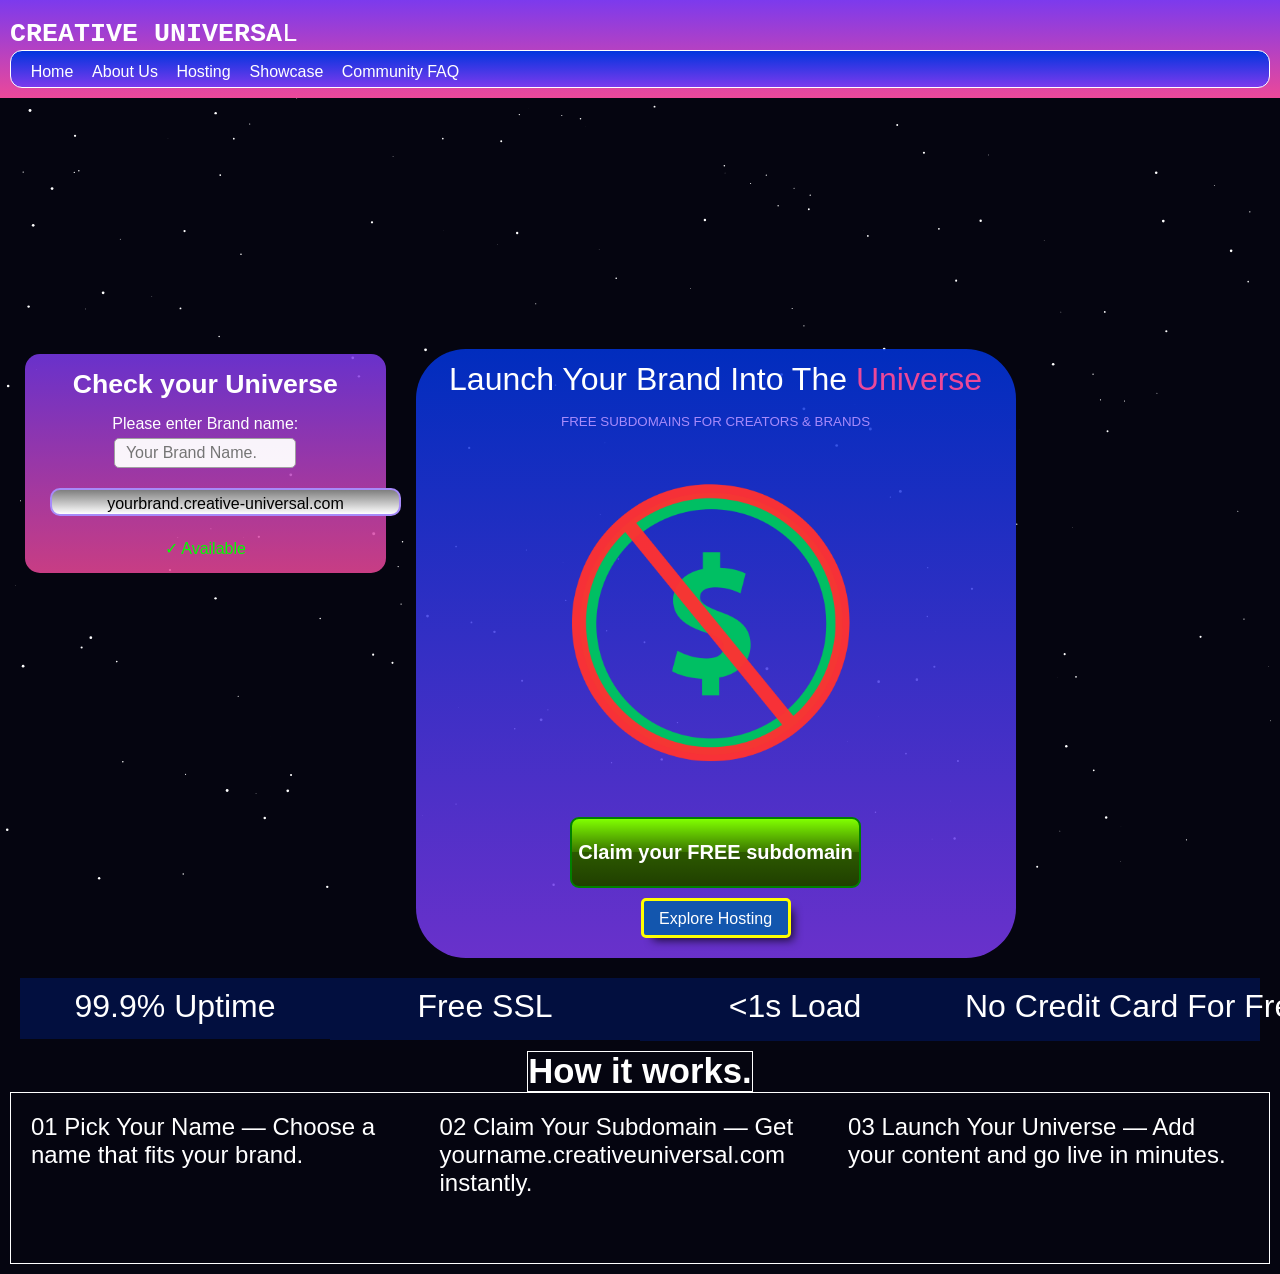
==== index.html @ ac08dbeb "start" ====
<!DOCTYPE html>
<html> 
<head>
	<meta charset="utf-8">
	<meta name="viewport" content="width=device-width, initial-scale=1">
	<meta name="generator" content="RocketCake">
	<title>Home</title>
	<link rel="stylesheet" type="text/css" href="media/rc_global.css?h=32e1c192">
</head>
<body class="body_index_html">
<div class="textstyle1">
<div id="container_594a0821"><div id="container_594a0821_padding" ><div class="textstyle2"><h1 id="heading_4bfff64d"><span class="textstyle3"><span class="textstyle4">CREATIVE UNIVERSA</span><span class="textstyle5">L</span></span>
</h1><div id="menu_63851a2"><div  class="menuholder1"><a href="javascript:void(0);" tabindex="-1" aria-label="&#8801;" >
	<div id="menuentry_30174d59"  class="menustyle1 menu_63851a2_mainMenuEntry mobileEntry">
		<div class="menuentry_text1">
  <span class="textstyle6">&#8801;</span>
		</div>
	</div>
</a>
<a href="javascript:void(0);" tabindex="-1" aria-label="Home" >
	<div id="menuentry_276db422"  class="menustyle2 menu_63851a2_mainMenuEntry normalEntry">
		<div class="menuentry_text2">
  <span class="textstyle7">Home</span>
		</div>
	</div>
</a>
<a href="javascript:void(0);" tabindex="-1" aria-label="About Us" >
	<div id="menuentry_67c5a5c8"  class="menustyle3 menu_63851a2_mainMenuEntry normalEntry">
		<div class="menuentry_text2">
  <span class="textstyle7">About Us</span>
		</div>
	</div>
</a>
<a href="javascript:void(0);" tabindex="-1" aria-label="Hosting" >
	<div id="menuentry_15ec8179"  class="menustyle4 menu_63851a2_mainMenuEntry normalEntry">
		<div class="menuentry_text2">
  <span class="textstyle7">Hosting</span>
		</div>
	</div>
</a>
<a href="showcase.html" style="text-decoration:none" tabindex="-1">
	<div id="menuentry_5f0116bc"  class="menustyle5 menu_63851a2_mainMenuEntry normalEntry">
		<div class="menuentry_text2">
  <span class="textstyle7">Showcase</span>
		</div>
	</div>
</a>
<a href="javascript:void(0);" tabindex="-1" aria-label="Community FAQ" >
	<div id="menuentry_10e32479"  class="menustyle6 menu_63851a2_mainMenuEntry normalEntry">
		<div class="menuentry_text2">
  <span class="textstyle7">Community FAQ</span>
		</div>
	</div>
</a>

	<script type="text/javascript" src="media/wsp_menu.js"></script>
	<script type="text/javascript">
		var js_menu_63851a2= new wsp_menu('menu_63851a2', 'menu_63851a2', 10, "fadeMenus moveHeight ", true, {generateAriaLabels: true, setUsefulTabIndices: true, mobileMenuIsFullscreen: true, mobileMenuCloseButtonColor: '#0A0A0A', menuPaddingUsed: 10, mobileMenuAnimations: ['fadeMenus'], closeWhenMouseOut: false} );

		js_menu_63851a2.createMenuForItem('menuentry_30174d59', ["  <span class=\"textstyle8\">Home</span> ", 'javascript:void(0);', '',
		                                   "  <span class=\"textstyle8\">About Us</span> ", 'javascript:void(0);', '',
		                                   "  <span class=\"textstyle8\">Hosting</span> ", 'javascript:void(0);', '',
		                                   "  <span class=\"textstyle8\">Showcase</span> ", 'showcase.html', '',
		                                   "  <span class=\"textstyle8\">Community FAQ</span> ", 'javascript:void(0);', '']
		                                   , true);
		js_menu_63851a2.createMenuForItem('menuentry_276db422', []);
		js_menu_63851a2.createMenuForItem('menuentry_67c5a5c8', []);
		js_menu_63851a2.createMenuForItem('menuentry_15ec8179', []);
		js_menu_63851a2.createMenuForItem('menuentry_5f0116bc', []);
		js_menu_63851a2.createMenuForItem('menuentry_10e32479', []);

	</script>
</div></div></div>
<div style="clear:both"></div></div></div><div id="container_54a1c552"><div class="textstyle1"><canvas id="stars" style="position:fixed; top:0; left:0; width:100%; height:100%; z-index:-1;"></canvas>
<script>
const c = document.getElementById('stars');
const ctx = c.getContext('2d');
c.width = window.innerWidth; c.height = window.innerHeight;
let stars = Array.from({length: 220}, () => ({
  x: Math.random()*c.width, y: Math.random()*c.height,
  r: Math.random()*1.5, s: Math.random()*0.4+0.15
}));
function draw(){
  ctx.clearRect(0,0,c.width,c.height);
  ctx.fillStyle = '#050510'; ctx.fillRect(0,0,c.width,c.height);
  stars.forEach(st => {
    ctx.beginPath(); ctx.arc(st.x, st.y, st.r, 0, Math.PI*2);
    ctx.fillStyle = 'white'; ctx.fill();
    st.y += st.s; if(st.y > c.height) st.y = 0;
  });
  requestAnimationFrame(draw);
}
draw();
</script><link href="https://fonts.googleapis.com/css2?family=Space+Grotesk:wght@500;600;700&family=Inter:wght@400;500;600&display=swap" rel="stylesheet">
<style>
  body { font-family: 'Inter', sans-serif; background: #050510; color: white; }
  h1, h2, h3 { font-family: 'Space Grotesk', sans-serif; }
  .glass { background: rgba(255,255,255,0.05); border: 1px solid rgba(255,255,255,0.15); border-radius: 24px; }
  .btn-primary { background: linear-gradient(90deg, #7c3aed, #06b6d4); color: white; padding: 14px 28px; border-radius: 999px; font-weight: 600; }
  .gradient-text { background: linear-gradient(90deg, #a78bfa, #22d3ee, #f472b6); -webkit-background-clip: text; -webkit-text-fill-color: transparent; }
</style></div>
</div><div id="container_b7b28e3"><div id="container_b7b28e3_padding" ><div class="textstyle2"><div id="container_74acef95"><div id="container_74acef95_padding" ><div class="textstyle2"><div id="container_7d1752af"><div id="container_7d1752af_padding" ><div class="textstyle1"><h2 id="heading_784852be">Check your Universe</h2></div>
<div class="textstyle2"><div id="container_25bcdda2"><div id="container_25bcdda2_padding" ><div class="textstyle1"><label id="label_322a2f93"><div id="label_322a2f93_padding" >Please enter Brand name:</div></label><input type="text" value="" title="" name="TextEdit1"  placeholder="  Your Brand Name." maxlength="20"  id="edit_3830d4d5" >
</div>
<div style="clear:both"></div></div></div><div id="container_25b8112d"><div id="container_25b8112d_padding" ><div class="textstyle1"><label id="label_e37b403"><div id="label_e37b403_padding" >yourbrand.creative-universal.com</div></label></div>
<div style="clear:both"></div></div></div></div>
<div class="textstyle1"><label id="label_f2ae41b">&#10003; Available</label></div>
<div style="clear:both"></div></div></div><script>
// RocketCake gives inputs an ID like edit1 — right-click your Text Edit > View Code to confirm
// Replace 'edit1' below with your actual ID
const input = document.getElementById('edit_3830d4d5');
const preview = document.getElementById('label_e37b403'); // set your preview Text ID to previewText in Properties
if(input && preview){
  input.addEventListener('input', () => {
    let name = input.value.toLowerCase().replace(/[^a-z0-9-]/g, '');
    preview.textContent = (name || 'yourbrand') + '.creativeuniversal.com';
  });
}
</script></div>
<div style="clear:both"></div></div></div><div id="container_2405c3c9"><div id="container_2405c3c9_padding" ><div class="textstyle2"></div>
<div class="textstyle1">  <div id="container_25ee779">
    <div id="container_25ee779_padding" >
      <div class="textstyle1">
<h1 id="heading_3e5c814"><span class="textstyle3">        <span class="textstyle9">Launch Your Brand Into The </span>
        <span class="textstyle10">Universe</span>
</span>
</h1>        </div>
      <div class="textstyle2">
<div id="container_6e3a76ce"><div id="container_6e3a76ce_padding" ><div class="textstyle1"><h3 id="heading_26f900e2">FREE SUBDOMAINS FOR CREATORS &amp; BRANDS</h3></div>
<div style="clear:both"></div></div></div><div id="container_406604df"><div id="container_406604df_padding" ><div class="textstyle1"><img src="media/free.png" width="2000" height="2000" id="img_588c0ec4" alt="" title="" /></div>
<div style="clear:both"></div></div></div>        </div>
      <div class="textstyle1">
<div id="button_10b96d19"><div class="vcenterstyle1"><div class="vcenterstyle2"><div class="textstyle1">        <span class="textstyle11">Claim your FREE subdomain</span>
</div>
</div></div></div>        </div>
      <div class="textstyle2">
<div id="container_5413056b"><div id="container_5413056b_padding" ><div class="textstyle1">        <div id="button_51dd1a2f">
          <div class="vcenterstyle1"><div class="vcenterstyle2">            <div class="textstyle1">
              <span class="textstyle12">Explore Hosting</span>
              </div>
            </div></div>
          </div>
</div>
<div style="clear:both"></div></div></div>        </div>
      <div style="clear:both"></div>
      </div>
    </div>
</div>
<div style="clear:both"></div></div></div><div id="container_19f446e8"><div id="container_19f446e8_padding" ><div class="textstyle2"><div id="container_b61e83"><div id="container_b61e83_padding" ><div class="textstyle2"></div>
<div class="textstyle1"><h1 id="heading_291acaf">99.9% Uptime</h1></div>
<div style="clear:both"></div></div></div><div id="container_36889197"><div id="container_36889197_padding" ><div class="textstyle2"></div>
<div class="textstyle1"><h1 id="heading_170d175c">Free SSL</h1></div>
<div style="clear:both"></div></div></div><div id="container_5b0f625a"><div id="container_5b0f625a_padding" ><div class="textstyle2"></div>
<div class="textstyle1"><h1 id="heading_7133bc3d">&lt;1s Load</h1></div>
<div style="clear:both"></div></div></div><div id="container_45953828"><div id="container_45953828_padding" ><div class="textstyle2"></div>
<div class="textstyle1"><h1 id="heading_2948382b">No Credit Card For Free</h1></div>
<div style="clear:both"></div></div></div></div>
<div style="clear:both"></div></div></div></div>
<div class="textstyle1"><h1 id="heading_70c663b5">How it works.</h1></div>
<div class="textstyle2"><div id="container_3771cb8a"><div id="container_3771cb8a_padding" ><div class="textstyle2"><div id="container_14582392"><div id="container_14582392_padding" ><div class="textstyle2"><h2 id="heading_4a51962e">01 Pick Your Name &#8212; Choose a name that fits your brand.</h2></div>
<div style="clear:both"></div></div></div><div id="container_56fc7028"><div id="container_56fc7028_padding" ><div class="textstyle2"><h2 id="heading_6847f1d0">02 Claim Your Subdomain &#8212; Get yourname.creativeuniversal.com instantly.</h2></div>
<div style="clear:both"></div></div></div><div id="container_75846dd1"><div id="container_75846dd1_padding" ><div class="textstyle2"><h2 id="heading_7eba60fe">03 Launch Your Universe &#8212; Add your content and go live in minutes.</h2></div>
<div style="clear:both"></div></div></div></div>
<div style="clear:both"></div></div></div></div>
<div style="clear:both"></div></div></div>  </div>
</body>
</html>
---- media/rc_global.css ----
h1, h2, h3 { margin:0; padding:0; font-weight:normal; font-style:normal; }
.body_index_html a { color:#5D5D9E; } 
.body_index_html a:visited { color:#5D5D9E; } 
.body_index_html a:active { color:#5C615E; } 
.body_index_html a:hover { color:#B2B3B4; } 
#menu_63851a2 a { text-decoration: none; }
#menu_63851a2_pane { background-color: #E6E6E6; border: 1px solid #E6E6E6; padding-top: 10px; padding-bottom: 10px; border-radius: 12px; box-shadow: 2px 2px 6px 0px rgba(8, 8, 8, 0.784314); }
#menu_63851a2_hr { background-color: #E6E6E6; height: 1px; border: none; }
#menu_63851a2_entry { padding-left: 10px; padding-right: 10px; padding-top: 3px; padding-bottom: 3px; }
#menu_63851a2_entry:hover { background-color: #323232; color: #FFFFFF !important; }
#menu_63851a2_entry:hover span { color:#FFFFFF !important; }
		.menu_63851a2_mainMenuEntry { text-align: center; }
		.menu_63851a2_mainMenuEntry:hover {	background-color:#282828; }
		.menu_63851a2_mainMenuEntry:hover span {	color:#FFFFFF !important; }
		#menu_63851a2 .mobileEntry { display: none; } 
		#menu_63851a2 .normalEntry { display: block; } 
		@media only screen and (max-width:600px) { 
			#menu_63851a2 .mobileEntry { display: block; } 
			#menu_63851a2 .normalEntry { display: none; } 
		}
body.body_index_html  { background-color:#050510; padding:0;  margin: 0; }
.textstyle1 { text-align:center; }
#container_594a0821 { vertical-align: top; position:relative; display: inline-block; width:100%; min-height:73px; background-color:#EC4899; background: linear-gradient(to bottom, #7C3AED, #EC4899);  }
#container_594a0821_padding { margin: 10px; display: block;  }
.textstyle2 { text-align:left; }
#heading_4bfff64d { vertical-align: bottom; position:relative; display: inline-block; background:none;  }
.textstyle3 { text-align:left;display: block }
.textstyle4 { font-size:20pt; font-family:'Lucida Console', Monaco, monospace; color:#FFFFFF; font-weight:bold;  }
.textstyle5 { font-size:20pt; font-family:'Lucida Console', Monaco, monospace; color:#FFFFFF;  }
#menu_63851a2 { box-sizing: border-box; vertical-align: bottom; border-radius: 12px; position:relative; display: inline-block; width:100%; height:38px; text-align:left; background-color:#7C3AED; background: linear-gradient(to bottom, #0135DE, #7C3AED); border: 1px solid #FFFFFF;  }
.menuholder1 { position: relative; overflow: hidden; width: 100%; height: 100%; }
.menustyle1 { position:absolute; width:37px; height:38px; left:10px;  }
.menuentry_text1 { position:absolute; top:0px; bottom:0px; left:0px; right:0px; margin-top:auto; margin-bottom:auto; margin-left:auto; margin-right:auto; height:33px;  }
.textstyle6 { font-size:22pt; font-family:Arial, Helvetica, sans-serif; color:#000000;  white-space: nowrap; }
.menustyle2 { position:absolute; width:62px; height:38px; left:10px;  }
.menuentry_text2 { position:absolute; top:0px; bottom:0px; left:0px; right:0px; margin-top:auto; margin-bottom:auto; margin-left:auto; margin-right:auto; height:18px;  }
.textstyle7 { font-size:12pt; font-family:Arial, Helvetica, sans-serif; color:#FFFFFF;  white-space: nowrap; }
.menustyle3 { position:absolute; width:84px; height:38px; left:72px;  }
.menustyle4 { position:absolute; width:73px; height:38px; left:156px;  }
.menustyle5 { position:absolute; width:93px; height:38px; left:229px;  }
.menustyle6 { position:absolute; width:135px; height:38px; left:322px;  }
.textstyle8 { font-size:12pt; font-family:Arial, Helvetica, sans-serif; color:#000000;  white-space: nowrap; }
#container_54a1c552 { vertical-align: top; position:relative; display: inline-block; width:100%; min-height:231px; background:none;  }
#container_b7b28e3 { vertical-align: top; position:relative; display: inline-block; width:100%; min-height:150px; background:none;  }
#container_b7b28e3_padding { margin: 10px; display: block;  }
#container_74acef95 { vertical-align: top; position:relative; display: inline-block; width:31%; min-height:304px; background:none;  }
#container_74acef95_padding { margin: 15px; display: block;  }
#container_7d1752af { vertical-align: top; border-radius: 15px; position:relative; display: inline-block; width:100%; min-height:188px; background-color:#EC4899; background: linear-gradient(to bottom, rgba(124, 58, 237, 0.847059), rgba(236, 72, 153, 0.847059));  }
#container_7d1752af_padding { margin: 15px; display: block;  }
#heading_784852be { vertical-align: bottom; position:relative; display: inline-block; background:none; font-size:20pt; font-family:Arial, Helvetica, sans-serif; color:#FFFFFF; text-align:left; font-weight:bold;  }
#container_25bcdda2 { vertical-align: top; position:relative; display: inline-block; width:100%; min-height:47px; background:none;  }
#container_25bcdda2_padding { margin: 10px; display: block;  }
#label_322a2f93 { vertical-align: bottom; position:relative; display: inline-block; background:none; font-size:12pt; font-family:Arial, Helvetica, sans-serif; color:#FFFFFF; text-align:left;  }
#label_322a2f93_padding { margin: 5px; display: block;  }
#edit_3830d4d5 { box-sizing: border-box; vertical-align: bottom; border-radius: 5px; position:relative; display: inline-block; width:182px; height:30px; background-color:rgba(255, 255, 255, 0.94902); border: 1px solid #A0A0A0; font-size:12pt; font-family:Arial, Helvetica, sans-serif; color:#000000;  }
#container_25b8112d { vertical-align: top; position:relative; display: inline-block; width:100%; min-height:60px; background:none;  }
#container_25b8112d_padding { margin: 10px; display: block;  }
#label_e37b403 { box-sizing: border-box; vertical-align: top; border-radius: 10px; position:relative; display: inline-block; width:351px; height:28px; background-color:#FFFFFF; background: linear-gradient(to bottom, #7F7F7F, #FFFFFF); border: 2px solid #A78BFA; font-size:12pt; font-family:Arial, Helvetica, sans-serif; color:#000000; text-align:center;  }
#label_e37b403_padding { margin: 5px; display: block;  }
#label_f2ae41b { vertical-align: bottom; position:relative; display: inline-block; background:none; font-size:12pt; font-family:Arial, Helvetica, sans-serif; color:#00FF00; text-align:left;  }
#container_2405c3c9 { vertical-align: top; position:relative; display: inline-block; width:50%; min-height:150px; background:none;  }
#container_2405c3c9_padding { margin: 10px; display: block;  }
#container_25ee779 { vertical-align: top; border-radius: 50px; position:relative; display: inline-block; width:549px; min-height:601px; min-width:600px; background-color:#7C3AED; background: linear-gradient(to bottom, rgba(1, 53, 222, 0.847059), rgba(124, 58, 237, 0.847059));  }
#container_25ee779_padding { margin: 10px; display: block;  }
#heading_3e5c814 { vertical-align: bottom; position:relative; display: inline-block; background:none;  }
.textstyle9 { font-size:24pt; font-family:Arial, Helvetica, sans-serif; color:#FFFFFF;  }
.textstyle10 { font-size:24pt; font-family:Arial, Helvetica, sans-serif; color:#EC4899;  }
#container_6e3a76ce { vertical-align: top; position:relative; display: inline-block; width:100%; min-height:30px; background:none;  }
#container_6e3a76ce_padding { margin: 10px; display: block;  }
#heading_26f900e2 { vertical-align: bottom; position:relative; display: inline-block; background:none; font-size:10pt; font-family:Arial, Helvetica, sans-serif; color:#A78BFA; text-align:left;  }
#container_406604df { vertical-align: top; position:relative; display: inline-block; width:100%; min-height:150px; background:none;  }
#container_406604df_padding { margin: 10px; display: block;  }
#img_588c0ec4 { vertical-align: bottom; position:relative; display: inline-block; width:64%; background:none; height:auto;  }
#button_10b96d19 { box-sizing: border-box; vertical-align: bottom; border-radius: 9px; position:relative; display: inline-block; width:291px; height:71px; background-color:#80FF00; background: linear-gradient(to bottom,#80FF00, #397200 50%, #2C5900 50%, #203F00); border: 2px solid #008000;  }
.vcenterstyle1 { display: table; width: 100%; height: 100%; }
.vcenterstyle2 { display: table-cell; vertical-align: middle; }
.textstyle11 { font-size:15pt; font-family:Arial, Helvetica, sans-serif; color:#FFFFFF; font-weight:bold;  }
#container_5413056b { vertical-align: top; position:relative; display: inline-block; width:100%; min-height:58px; background:none;  }
#container_5413056b_padding { margin: 10px; display: block;  }
#button_51dd1a2f { box-sizing: border-box; vertical-align: bottom; border-radius: 5px; position:relative; display: inline-block; width:150px; height:40px; background-color:#1356AE; border: 3px solid #FFFF00; box-shadow: 7px 7px 10px -5px rgba(0, 0, 0, 0.784314);  }
.textstyle12 { font-size:12pt; font-family:Arial, Helvetica, sans-serif; color:#FFFFFF;  }
#container_19f446e8 { vertical-align: top; position:relative; display: inline-block; width:100%; min-height:82px; background:none;  }
#container_19f446e8_padding { margin: 10px; display: block;  }
#container_b61e83 { vertical-align: top; position:relative; display: inline-block; width:25%; min-height:61px; background-color:rgba(0, 26, 111, 0.498039);  }
#container_b61e83_padding { margin: 10px; display: block;  }
#heading_291acaf { vertical-align: bottom; position:relative; display: inline-block; background:none; font-size:24pt; font-family:Arial, Helvetica, sans-serif; color:#FFFFFF; text-align:left;  }
#container_36889197 { vertical-align: top; position:relative; display: inline-block; width:25%; min-height:62px; background-color:rgba(0, 26, 111, 0.498039);  }
#container_36889197_padding { margin: 10px; display: block;  }
#heading_170d175c { vertical-align: bottom; position:relative; display: inline-block; background:none; font-size:24pt; font-family:Arial, Helvetica, sans-serif; color:#FFFFFF; text-align:left;  }
#container_5b0f625a { vertical-align: top; position:relative; display: inline-block; width:25%; min-height:63px; background-color:rgba(0, 26, 111, 0.498039);  }
#container_5b0f625a_padding { margin: 10px; display: block;  }
#heading_7133bc3d { vertical-align: bottom; position:relative; display: inline-block; background:none; font-size:24pt; font-family:Arial, Helvetica, sans-serif; color:#FFFFFF; text-align:left;  }
#container_45953828 { vertical-align: top; position:relative; display: inline-block; width:25%; min-height:63px; background-color:rgba(0, 26, 111, 0.498039);  }
#container_45953828_padding { margin: 10px; display: block;  }
#heading_2948382b { vertical-align: bottom; position:relative; display: inline-block; width:355px; height:42px; background:none; font-size:24pt; font-family:Arial, Helvetica, sans-serif; color:#FFFFFF; text-align:center;  }
#heading_70c663b5 { box-sizing: border-box; vertical-align: bottom; position:relative; display: inline-block; background:none; border: 1px solid #FFFFFF; font-size:26pt; font-family:Arial, Helvetica, sans-serif; color:#FFFFFF; text-align:center; font-weight:bold;  }
#container_3771cb8a { box-sizing: border-box; vertical-align: top; position:relative; display: inline-block; width:100%; min-height:150px; background:none; border: 1px solid #FFFFFF;  }
#container_3771cb8a_padding { margin: 10px; display: block;  }
#container_14582392 { vertical-align: top; position:relative; display: inline-block; width:33%; min-height:150px; background:none;  }
#container_14582392_padding { margin: 10px; display: block;  }
#heading_4a51962e { vertical-align: bottom; position:relative; display: inline-block; background:none; font-size:18pt; font-family:Arial, Helvetica, sans-serif; color:#FFFFFF; text-align:left;  }
#container_56fc7028 { vertical-align: top; position:relative; display: inline-block; width:33%; min-height:150px; background:none;  }
#container_56fc7028_padding { margin: 10px; display: block;  }
#heading_6847f1d0 { vertical-align: bottom; position:relative; display: inline-block; background:none; font-size:18pt; font-family:Arial, Helvetica, sans-serif; color:#FFFFFF; text-align:left;  }
#container_75846dd1 { vertical-align: top; position:relative; display: inline-block; width:33%; min-height:150px; background:none;  }
#container_75846dd1_padding { margin: 10px; display: block;  }
#heading_7eba60fe { vertical-align: bottom; position:relative; display: inline-block; background:none; font-size:18pt; font-family:Arial, Helvetica, sans-serif; color:#FFFFFF; text-align:left;  }
@media only screen and (max-width: 800px)
{
		#container_b61e83 { width:50%;  }
		#container_36889197 { width:50%;  }
		#container_5b0f625a { width:50%;  }
		#container_45953828 { width:50%;  }
}
@media only screen and (max-width: 600px)
{
		#container_14582392 { width:100%;  }
		#container_56fc7028 { width:100%;  }
		#container_75846dd1 { width:100%;  }
}
@media only screen and (max-width: 400px)
{
		#container_74acef95 { width:100%;  }
		#container_2405c3c9 { width:100%;  }
		#container_b61e83 { width:100%;  }
		#container_36889197 { width:100%;  }
		#container_5b0f625a { width:100%;  }
		#container_45953828 { width:100%;  }
}
.body_showcase_html a { color:#5D5D9E; } 
.body_showcase_html a:visited { color:#5D5D9E; } 
.body_showcase_html a:active { color:#5C615E; } 
.body_showcase_html a:hover { color:#B2B3B4; } 
#menu_749be54d a { text-decoration: none; }
#menu_749be54d_pane { background-color: #E6E6E6; border: 1px solid #E6E6E6; padding-top: 10px; padding-bottom: 10px; border-radius: 12px; box-shadow: 2px 2px 6px 0px rgba(8, 8, 8, 0.784314); }
#menu_749be54d_hr { background-color: #E6E6E6; height: 1px; border: none; }
#menu_749be54d_entry { padding-left: 10px; padding-right: 10px; padding-top: 3px; padding-bottom: 3px; }
#menu_749be54d_entry:hover { background-color: #323232; color: #FFFFFF !important; }
#menu_749be54d_entry:hover span { color:#FFFFFF !important; }
		.menu_749be54d_mainMenuEntry { text-align: center; }
		.menu_749be54d_mainMenuEntry:hover {	background-color:#282828; }
		.menu_749be54d_mainMenuEntry:hover span {	color:#FFFFFF !important; }
		#menu_749be54d .mobileEntry { display: none; } 
		#menu_749be54d .normalEntry { display: block; } 
		@media only screen and (max-width:600px) { 
			#menu_749be54d .mobileEntry { display: block; } 
			#menu_749be54d .normalEntry { display: none; } 
		}
body.body_showcase_html  { background-color:#050510; padding:0;  margin: 0; }
#container_6cf5d1d2 { vertical-align: top; position:relative; display: inline-block; width:100%; min-height:73px; background-color:#EC4899; background: linear-gradient(to bottom, #7C3AED, #EC4899);  }
#container_6cf5d1d2_padding { margin: 10px; display: block;  }
#heading_124f33ff { vertical-align: bottom; position:relative; display: inline-block; background:none;  }
#menu_749be54d { box-sizing: border-box; vertical-align: bottom; border-radius: 12px; position:relative; display: inline-block; width:100%; height:38px; text-align:left; background-color:#7C3AED; background: linear-gradient(to bottom, #0135DE, #7C3AED); border: 1px solid #FFFFFF;  }
#container_10bc54f8 { vertical-align: top; position:relative; display: inline-block; width:100%; min-height:231px; background:none;  }
#heading_52a573a4 { vertical-align: bottom; position:relative; display: inline-block; background:none; font-size:40pt; font-family:Arial, Helvetica, sans-serif; color:#FFFFFF; text-align:left; font-weight:bold;  }
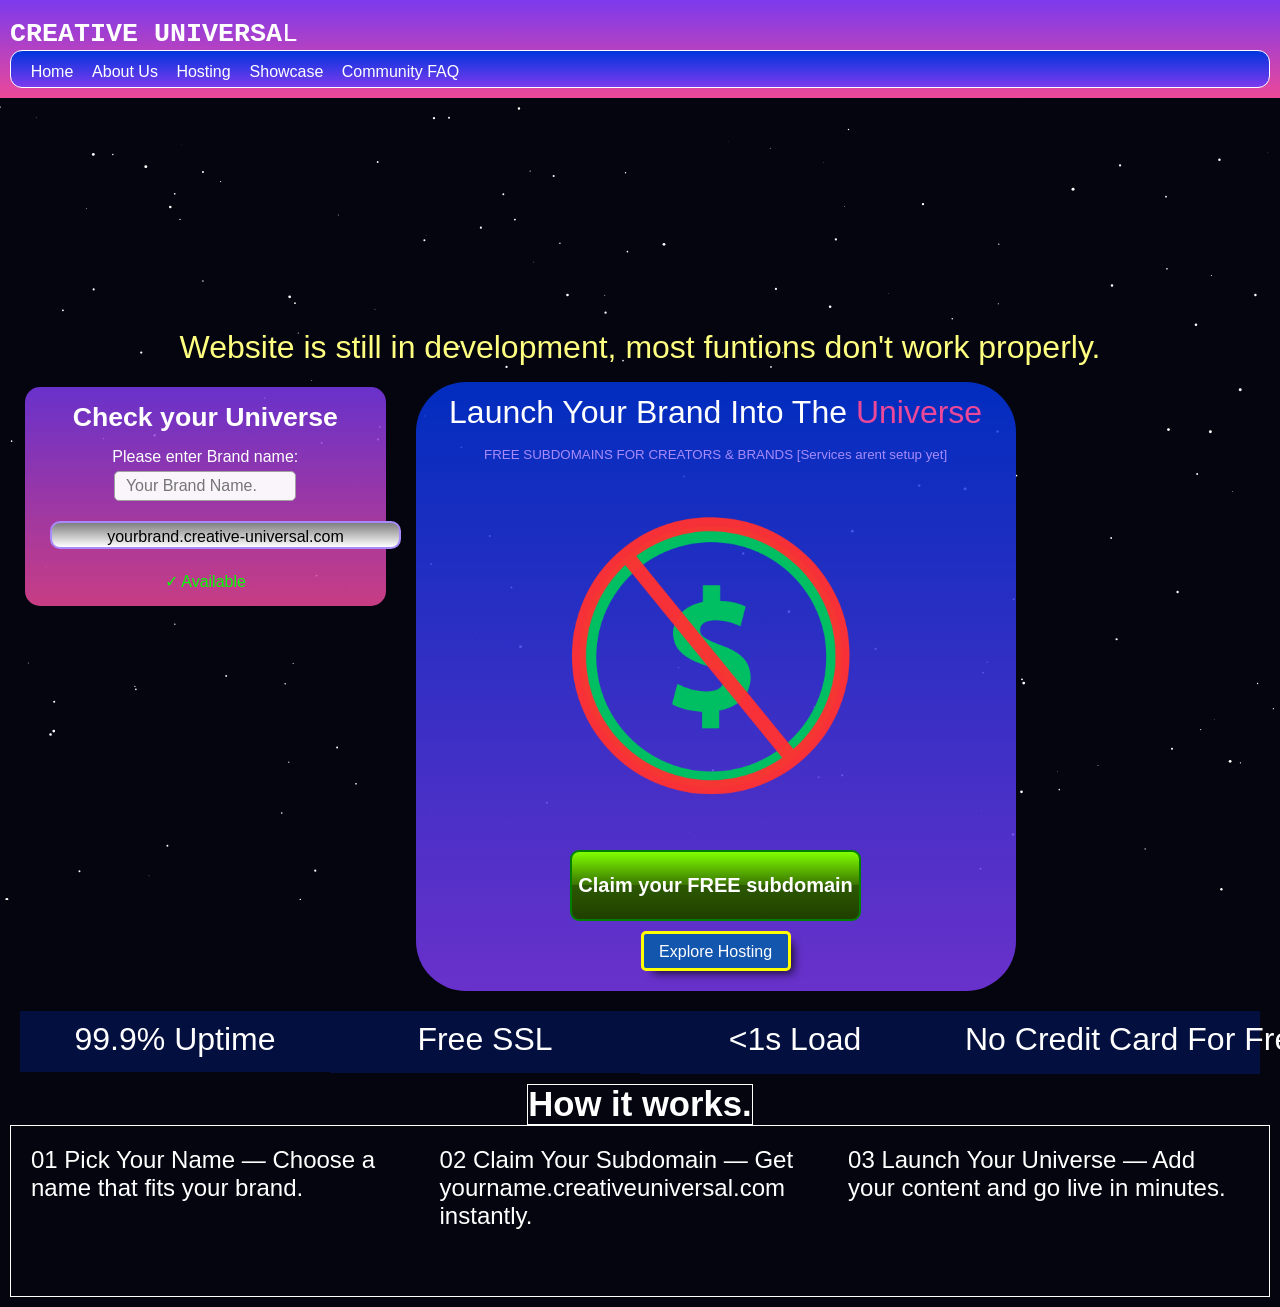
==== commit 3c89381c: "v1.1" ====
--- a/index.html
+++ b/index.html
@@ -5,7 +5,7 @@
 	<meta name="viewport" content="width=device-width, initial-scale=1">
 	<meta name="generator" content="RocketCake">
 	<title>Home</title>
-	<link rel="stylesheet" type="text/css" href="media/rc_global.css?h=32e1c192">
+	<link rel="stylesheet" type="text/css" href="media/rc_global.css?h=db89f7a8">
 </head>
 <body class="body_index_html">
 <div class="textstyle1">
@@ -99,7 +99,7 @@
   .btn-primary { background: linear-gradient(90deg, #7c3aed, #06b6d4); color: white; padding: 14px 28px; border-radius: 999px; font-weight: 600; }
   .gradient-text { background: linear-gradient(90deg, #a78bfa, #22d3ee, #f472b6); -webkit-background-clip: text; -webkit-text-fill-color: transparent; }
 </style></div>
-</div><div id="container_b7b28e3"><div id="container_b7b28e3_padding" ><div class="textstyle2"><div id="container_74acef95"><div id="container_74acef95_padding" ><div class="textstyle2"><div id="container_7d1752af"><div id="container_7d1752af_padding" ><div class="textstyle1"><h2 id="heading_784852be">Check your Universe</h2></div>
+</div><h1 id="heading_3cacacad">Website is still in development, most funtions don't work properly.</h1><div id="container_b7b28e3"><div id="container_b7b28e3_padding" ><div class="textstyle2"><div id="container_74acef95"><div id="container_74acef95_padding" ><div class="textstyle2"><div id="container_7d1752af"><div id="container_7d1752af_padding" ><div class="textstyle1"><h2 id="heading_784852be">Check your Universe</h2></div>
 <div class="textstyle2"><div id="container_25bcdda2"><div id="container_25bcdda2_padding" ><div class="textstyle1"><label id="label_322a2f93"><div id="label_322a2f93_padding" >Please enter Brand name:</div></label><input type="text" value="" title="" name="TextEdit1"  placeholder="  Your Brand Name." maxlength="20"  id="edit_3830d4d5" >
 </div>
 <div style="clear:both"></div></div></div><div id="container_25b8112d"><div id="container_25b8112d_padding" ><div class="textstyle1"><label id="label_e37b403"><div id="label_e37b403_padding" >yourbrand.creative-universal.com</div></label></div>
@@ -126,7 +126,7 @@
 </span>
 </h1>        </div>
       <div class="textstyle2">
-<div id="container_6e3a76ce"><div id="container_6e3a76ce_padding" ><div class="textstyle1"><h3 id="heading_26f900e2">FREE SUBDOMAINS FOR CREATORS &amp; BRANDS</h3></div>
+<div id="container_6e3a76ce"><div id="container_6e3a76ce_padding" ><div class="textstyle1"><h3 id="heading_26f900e2">FREE SUBDOMAINS FOR CREATORS &amp; BRANDS [Services arent setup yet]</h3></div>
 <div style="clear:both"></div></div></div><div id="container_406604df"><div id="container_406604df_padding" ><div class="textstyle1"><img src="media/free.png" width="2000" height="2000" id="img_588c0ec4" alt="" title="" /></div>
 <div style="clear:both"></div></div></div>        </div>
       <div class="textstyle1">
--- a/media/rc_global.css
+++ b/media/rc_global.css
@@ -41,6 +41,7 @@
 .menustyle6 { position:absolute; width:135px; height:38px; left:322px;  }
 .textstyle8 { font-size:12pt; font-family:Arial, Helvetica, sans-serif; color:#000000;  white-space: nowrap; }
 #container_54a1c552 { vertical-align: top; position:relative; display: inline-block; width:100%; min-height:231px; background:none;  }
+#heading_3cacacad { vertical-align: bottom; position:relative; display: inline-block; width:1021px; height:33px; background:none; font-size:24pt; font-family:Arial, Helvetica, sans-serif; color:#FFFF80; text-align:center;  }
 #container_b7b28e3 { vertical-align: top; position:relative; display: inline-block; width:100%; min-height:150px; background:none;  }
 #container_b7b28e3_padding { margin: 10px; display: block;  }
 #container_74acef95 { vertical-align: top; position:relative; display: inline-block; width:31%; min-height:304px; background:none;  }
